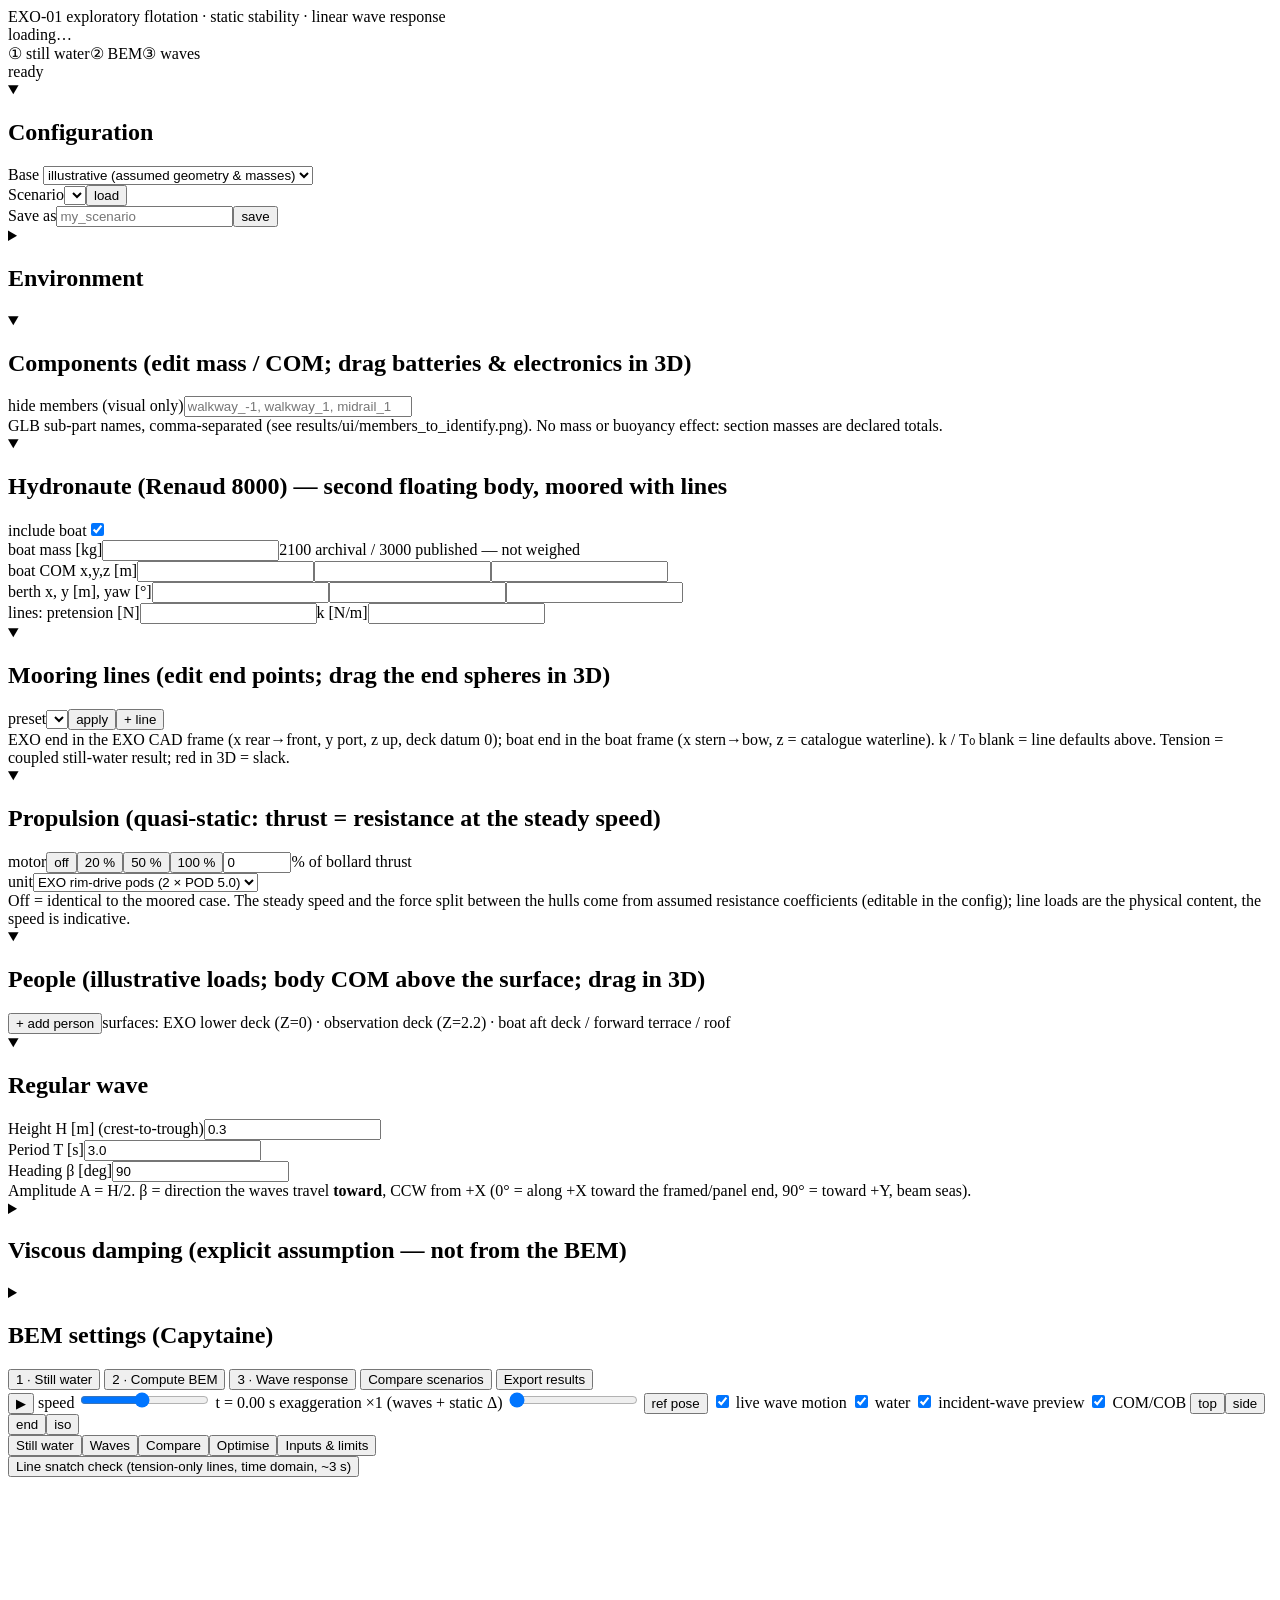
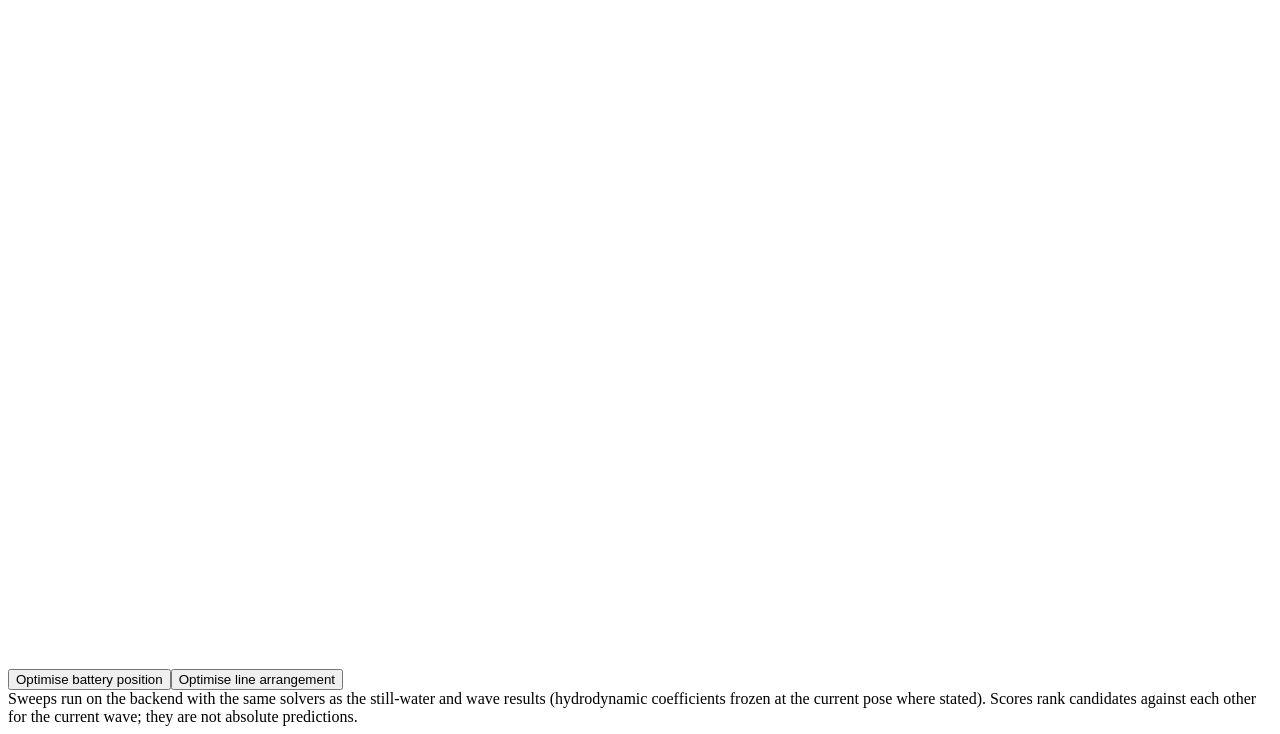
==== web/index.html @ 11d827ce "EXO-01 simulation v1.1 — code, data, precomputed BEM cache and reports Physics backend (Capytaine 3." ====
<!doctype html>
<html lang="en">
<head>
<meta charset="utf-8">
<title>EXO-01 exploratory flotation / stability / wave response</title>
<meta name="viewport" content="width=device-width, initial-scale=1">
<link rel="stylesheet" href="/static/app.css">
<script type="importmap">
{ "imports": { "three": "/static/vendor/three/build/three.module.js", "three/addons/": "/static/vendor/three/addons/" } }
</script>
</head>
<body>
<header>
  <div class="title">EXO-01 <span class="sub">exploratory flotation · static stability · linear wave response</span></div>
  <div id="banner" class="banner">loading…</div>
  <div id="pipeline"><span class="chip" id="pipStill">① still water</span><span class="chip" id="pipBem">② BEM</span><span class="chip" id="pipWave">③ waves</span></div>
  <div class="hdr-right"><span id="version"></span></div>
</header>
<div id="gprog" class="idle"><div class="gbar"><i id="gprogFill"></i></div><span id="gprogText">ready</span></div>

<main>
  <!-- ===================================================== left: inputs -->
  <aside id="left">
    <details class="sec" open>
      <summary><h2>Configuration</h2></summary>
      <div class="row"><label>Base</label>
        <select id="base"><option value="illustrative">illustrative (assumed geometry &amp; masses)</option><option value="baseline">baseline (unknowns null)</option></select></div>
      <div class="row"><label>Scenario</label><select id="scenario"></select><button id="loadScenario">load</button></div>
      <div class="row"><label>Save as</label><input id="saveName" placeholder="my_scenario"><button id="saveScenario">save</button></div>
      <div class="row small" id="scenarioNotes"></div>
    </details>

    <details class="sec">
      <summary><h2>Environment</h2></summary>
      <div class="row"><label>ρ water [kg/m³]</label><input id="rho" type="number" step="1"></div>
      <div class="row"><label>Water depth [m]</label><input id="depth" type="number" step="0.5" placeholder="blank = infinite"></div>
      <div class="row small">g = 9.80665 m/s². Illustrative: fresh water, depth 3 m ASSUMED (Erdre 2–4 m, measure at the berth; finite depth makes the BEM ~2.5× slower, blank = infinite). Baseline keeps ρ and depth null.</div>
    </details>

    <details class="sec" open>
      <summary><h2>Components <span class="hint">(edit mass / COM; drag batteries &amp; electronics in 3D)</span></h2></summary>
      <table id="components" class="edit"></table>
      <div class="row"><label>hide members (visual only)</label><input id="hidden" type="text" style="width:220px" placeholder="walkway_-1, walkway_1, midrail_1"></div>
      <div class="row small">GLB sub-part names, comma-separated (see results/ui/members_to_identify.png). No mass or buoyancy effect: section masses are declared totals.</div>
    </details>

    <details class="sec" id="boatSection" open>
      <summary><h2>Hydronaute (Renaud 8000) <span class="hint">— second floating body, moored with lines</span></h2></summary>
      <div class="row"><label>include boat</label><input id="boatIncluded" type="checkbox" checked></div>
      <div class="row"><label>boat mass [kg]</label><input id="boatMass" type="number" step="10"><span class="small">2100 archival / 3000 published — not weighed</span></div>
      <div class="row"><label>boat COM x,y,z [m]</label><input id="boatCx" type="number" step="0.05"><input id="boatCy" type="number" step="0.05"><input id="boatCz" type="number" step="0.05"></div>
      <div class="row"><label>berth x, y [m], yaw [°]</label><input id="boatX" type="number" step="0.05"><input id="boatY" type="number" step="0.05"><input id="boatYaw" type="number" step="1"></div>
      <div class="row"><label>lines: pretension [N]</label><input id="lineT0" type="number" step="10"><label style="min-width:auto">k [N/m]</label><input id="lineK" type="number" step="500"></div>
      <div id="boatNote" class="row small"></div>
    </details>

    <details class="sec" id="linesSection" open>
      <summary><h2>Mooring lines <span class="hint">(edit end points; drag the end spheres in 3D)</span></h2></summary>
      <div class="row"><label>preset</label><select id="linePreset"></select><button id="applyPreset">apply</button><button id="addLine">+ line</button></div>
      <table id="lines" class="edit"></table>
      <div class="row small">EXO end in the EXO CAD frame (x rear→front, y port, z up, deck datum 0); boat end in the boat frame (x stern→bow, z = catalogue waterline). k / T₀ blank = line defaults above. Tension = coupled still-water result; red in 3D = slack.</div>
      <div id="linesNote" class="row small"></div>
    </details>

    <details class="sec" id="propSection" open>
      <summary><h2>Propulsion <span class="hint">(quasi-static: thrust = resistance at the steady speed)</span></h2></summary>
      <div class="row"><label>motor</label><button id="thr0" class="thr on">off</button><button id="thr20" class="thr">20 %</button><button id="thr50" class="thr">50 %</button><button id="thr100" class="thr">100 %</button><input id="thrCustom" type="number" step="5" min="0" max="100" value="0" style="width:60px"><span class="small">% of bollard thrust</span></div>
      <div class="row"><label>unit</label><select id="thrUnit"><option value="EXO_PODS">EXO rim-drive pods (2 × POD 5.0)</option><option value="BOAT_ENGINE">Hydronaute engine (Volvo)</option></select></div>
      <div id="propNote" class="row small">Off = identical to the moored case. The steady speed and the force split between the hulls come from assumed resistance coefficients (editable in the config); line loads are the physical content, the speed is indicative.</div>
    </details>

    <details class="sec" open>
      <summary><h2>People <span class="hint">(illustrative loads; body COM above the surface; drag in 3D)</span></h2></summary>
      <table id="people" class="edit"></table>
      <div class="row"><button id="addPerson">+ add person</button><span class="small">surfaces: EXO lower deck (Z=0) · observation deck (Z=2.2) · boat aft deck / forward terrace / roof</span></div>
    </details>

    <details class="sec" open>
      <summary><h2>Regular wave</h2></summary>
      <div class="row"><label>Height H [m] (crest-to-trough)</label><input id="H" type="number" step="0.05" value="0.3"></div>
      <div class="row"><label>Period T [s]</label><input id="T" type="number" step="0.1" value="3.0"></div>
      <div class="row"><label>Heading β [deg]</label><input id="heading" type="number" step="15" value="90"></div>
      <div class="row small">Amplitude A = H/2. β = direction the waves travel <b>toward</b>, CCW from +X (0° = along +X toward the framed/panel end, 90° = toward +Y, beam seas).</div>
    </details>

    <details class="sec">
      <summary><h2>Viscous damping <span class="hint">(explicit assumption — not from the BEM)</span></h2></summary>
      <div class="row small"><b>EXO</b></div>
      <div class="row"><label>ζ heave / roll / pitch</label><input id="zHeave" type="number" step="0.01" value="0.05" style="width:56px"><input id="zRoll" type="number" step="0.01" value="0.05" style="width:56px"><input id="zPitch" type="number" step="0.01" value="0.05" style="width:56px"></div>
      <div class="row"><label>surge/sway [N·s/m], yaw [N·m·s/rad]</label><input id="bSurge" type="number" step="100" value="0" style="width:56px"><input id="bSway" type="number" step="100" value="0" style="width:56px"><input id="bYaw" type="number" step="100" value="0" style="width:56px"></div>
      <div class="row small" id="boatDampHdr"><b>Hydronaute</b> (hull with keel and skeg: more roll damping than the floats — still an assumption)</div>
      <div class="row boatDamp"><label>ζ heave / roll / pitch</label><input id="zHeaveB" type="number" step="0.01" value="0.05" style="width:56px"><input id="zRollB" type="number" step="0.01" value="0.10" style="width:56px"><input id="zPitchB" type="number" step="0.01" value="0.10" style="width:56px"></div>
      <div class="row boatDamp"><label>surge/sway [N·s/m], yaw [N·m·s/rad]</label><input id="bSurgeB" type="number" step="100" value="0" style="width:56px"><input id="bSwayB" type="number" step="100" value="0" style="width:56px"><input id="bYawB" type="number" step="100" value="0" style="width:56px"></div>
      <div class="row small">ζ = fraction of critical damping at the natural frequency (added-mass included). Zero = radiation damping only. Surge/sway/yaw have no restoring: without damping they drift at ω→0 (linear model; the lines add stiffness between the bodies only).</div>
    </details>

    <details class="sec">
      <summary><h2>BEM settings (Capytaine)</h2></summary>
      <div class="row"><label>ω range [rad/s]</label><input id="omMin" type="number" step="0.1" value="0.5"><input id="omMax" type="number" step="0.1" value="6.0"></div>
      <div class="row"><label>ω step</label><input id="omStep" type="number" step="0.05" value="0.15"><span class="small">0.15 verified ≤ 0.5 % RAO error outside gap bands (0.10: ≤ 0.1 %)</span></div>
      <div class="row"><label>refine gap bands</label><input id="refine" type="checkbox" checked><span class="small">extra ω at 0.05 rad/s where coefficients are resonant</span></div>
      <div class="row small">Excitation is solved at the exact wave heading (no heading interpolation); a new heading costs one short diffraction run.</div>
      <div class="row"><label>panel size [m]</label><input id="panel" type="number" step="0.02" value="0.12"><span class="small">EXO alone</span></div>
      <div class="row"><label>two-body panels EXO / boat [m]</label><input id="panelExo2" type="number" step="0.02" value="0.20"><input id="panelBoat2" type="number" step="0.05" value="0.30"></div>
      <div class="row"><label>two-body ω max</label><input id="omMax2" type="number" step="0.5" value="5.0"><span class="small">12 DOF; several minutes</span></div>
      <div class="row"><label>internal lid</label><input id="lid" type="checkbox" checked></div>
    </details>

    <section class="actions" id="actions">
      <button id="evaluate" class="primary">1 · Still water</button>
      <button id="hydro" class="primary">2 · Compute BEM</button>
      <button id="wave" class="primary">3 · Wave response</button>
      <button id="compare">Compare scenarios</button>
      <button id="export">Export results</button>
      <div id="status" class="small"></div>
    </section>
  </aside>

  <!-- ===================================================== centre: 3D -->
  <div id="centre">
    <div id="busy"></div>
    <div id="viewer"></div>
    <div id="overlay">
      <div id="label" class="label"></div>
      <div id="poseInfo" class="small"></div>
    </div>
    <div id="jobs"></div>
    <div id="anim">
      <button id="play">▶</button>
      <label>speed <input id="speed" type="range" min="0.1" max="2" step="0.1" value="1"></label>
      <span id="tdisp">t = 0.00 s</span>
      <label>exaggeration ×<span id="exagVal">1</span> (waves + static Δ) <input id="exag" type="range" min="1" max="10" step="0.5" value="1"></label>
      <button id="setRef" title="take the current still-water pose as the reference for the static-Δ exaggeration">ref pose</button>
      <label><input id="autoWave" type="checkbox" checked> live wave motion</label>
      <label><input id="showWater" type="checkbox" checked> water</label>
      <label><input id="previewWave" type="checkbox" checked> incident-wave preview</label>
      <label><input id="showMarkers" type="checkbox" checked> COM/COB</label>
      <button id="viewTop">top</button><button id="viewSide">side</button><button id="viewEnd">end</button><button id="viewIso">iso</button>
      <span id="animNote" class="small"></span>
    </div>
  </div>

  <!-- ===================================================== right: results -->
  <aside id="right">
    <nav><button data-tab="still" class="on">Still water</button><button data-tab="waves">Waves</button><button data-tab="compare">Compare</button><button data-tab="optimise">Optimise</button><button data-tab="notes">Inputs &amp; limits</button></nav>
    <div id="tab-still" class="tab on"></div>
    <div id="tab-waves" class="tab">
      <div id="waveResults"></div>
      <div class="row"><button id="snatch">Line snatch check (tension-only lines, time domain, ~3 s)</button><span id="snatchStatus" class="small"></span></div>
      <div id="snatchOut"></div>
      <canvas id="raoPlot" width="520" height="260"></canvas>
      <canvas id="rollDampPlot" width="520" height="220"></canvas>
      <canvas id="tsPlot" width="520" height="220"></canvas>
      <div id="irregular"></div>
    </div>
    <div id="tab-compare" class="tab"><div id="compareOut"></div><canvas id="comparePlot" width="520" height="300"></canvas></div>
    <div id="tab-optimise" class="tab">
      <div class="row"><button id="optBattery" class="primary">Optimise battery position</button><button id="optLines" class="primary">Optimise line arrangement</button></div>
      <div class="small">Sweeps run on the backend with the same solvers as the still-water and wave results (hydrodynamic coefficients frozen at the current pose where stated). Scores rank candidates against each other for the current wave; they are not absolute predictions.</div>
      <div id="optStatus" class="small"></div>
      <div id="optOut"></div>
    </div>
    <div id="tab-notes" class="tab"></div>
  </aside>
</main>
<script type="module" src="/static/app.js"></script>
</body>
</html>
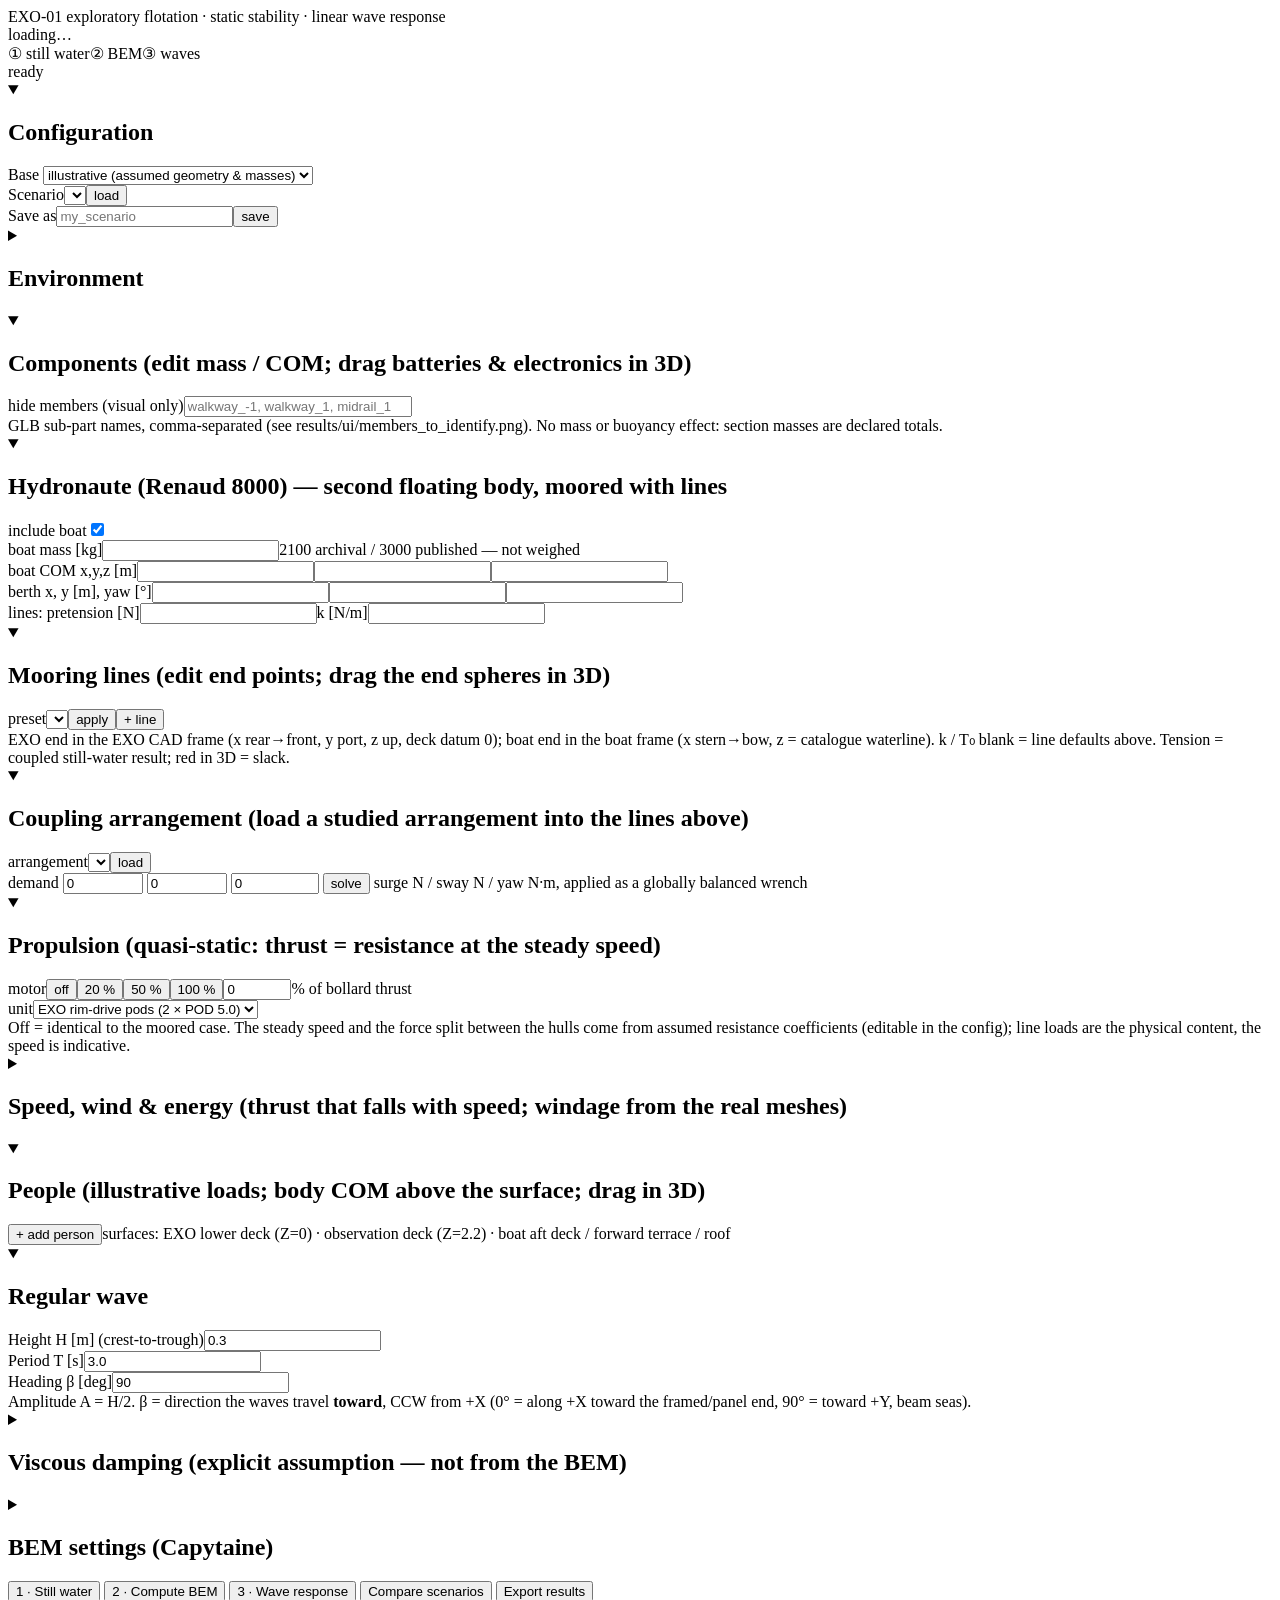
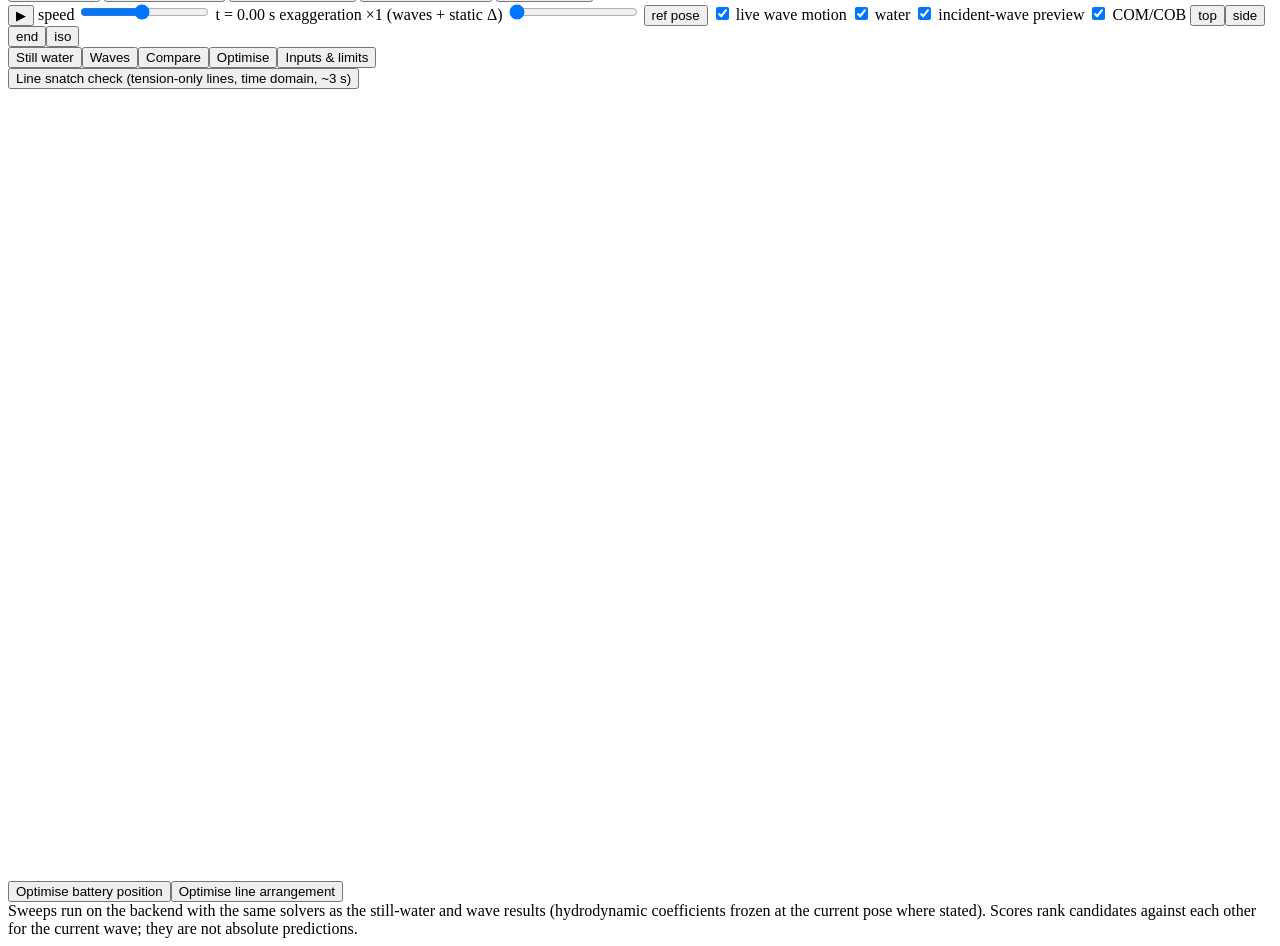
==== commit 231466aa: "fuse everything into the 3D simulator: one geometry source, three new routes, two panels exo01/arran" ====
--- a/web/index.html
+++ b/web/index.html
@@ -62,11 +62,41 @@
       <div id="linesNote" class="row small"></div>
     </details>
 
+    <details class="sec" id="arrSection" open>
+      <summary><h2>Coupling arrangement <span class="hint">(load a studied arrangement into the lines above)</span></h2></summary>
+      <div class="row"><label>arrangement</label><select id="arrSel"></select><button id="arrApply">load</button></div>
+      <div id="arrMeta" class="row small"></div>
+      <div class="row"><label>demand</label>
+        <input id="arrSurge" type="number" step="50" value="0" style="width:72px" title="surge, N">
+        <input id="arrSway" type="number" step="50" value="0" style="width:72px" title="sway, N">
+        <input id="arrYaw" type="number" step="100" value="0" style="width:80px" title="yaw, N·m">
+        <button id="arrSolve">solve</button>
+        <span class="small">surge N / sway N / yaw N·m, applied as a globally balanced wrench</span></div>
+      <table id="arrTable" class="edit"></table>
+      <div id="arrNote" class="row small"></div>
+    </details>
+
     <details class="sec" id="propSection" open>
       <summary><h2>Propulsion <span class="hint">(quasi-static: thrust = resistance at the steady speed)</span></h2></summary>
       <div class="row"><label>motor</label><button id="thr0" class="thr on">off</button><button id="thr20" class="thr">20 %</button><button id="thr50" class="thr">50 %</button><button id="thr100" class="thr">100 %</button><input id="thrCustom" type="number" step="5" min="0" max="100" value="0" style="width:60px"><span class="small">% of bollard thrust</span></div>
       <div class="row"><label>unit</label><select id="thrUnit"><option value="EXO_PODS">EXO rim-drive pods (2 × POD 5.0)</option><option value="BOAT_ENGINE">Hydronaute engine (Volvo)</option></select></div>
       <div id="propNote" class="row small">Off = identical to the moored case. The steady speed and the force split between the hulls come from assumed resistance coefficients (editable in the config); line loads are the physical content, the speed is indicative.</div>
+    </details>
+
+    <details class="sec" id="perfSection">
+      <summary><h2>Speed, wind &amp; energy <span class="hint">(thrust that falls with speed; windage from the real meshes)</span></h2></summary>
+      <div class="row"><label>thrust model</label><select id="perfModel">
+        <option value="momentum">actuator disk (physical)</option>
+        <option value="constant_power">constant power</option>
+        <option value="constant">constant (optimistic)</option></select>
+        <label>disk ⌀</label><input id="perfDisk" type="number" step="0.01" min="0.10" max="0.50" value="0.25" style="width:64px"><span class="small">m</span></div>
+      <div class="row"><label>wind</label><input id="perfWind" type="number" step="1" min="0" max="40" value="0" style="width:64px"><span class="small">kn from</span>
+        <input id="perfDir" type="number" step="15" min="0" max="180" value="0" style="width:64px"><span class="small">° (0 = ahead)</span></div>
+      <div class="row"><label>current</label><input id="perfCur" type="number" step="0.1" value="0" style="width:64px"><span class="small">m/s following</span>
+        <label>panel tilt</label><input id="perfTilt" type="number" step="5" min="0" max="45" value="0" style="width:64px"><span class="small">°</span></div>
+      <div class="row"><label>sunlight</label><input id="perfSun" type="number" step="10" min="0" max="100" value="100" style="width:64px"><span class="small">%</span>
+        <button id="perfRun">compute</button></div>
+      <div id="perfOut" class="row small"></div>
     </details>
 
     <details class="sec" open>
